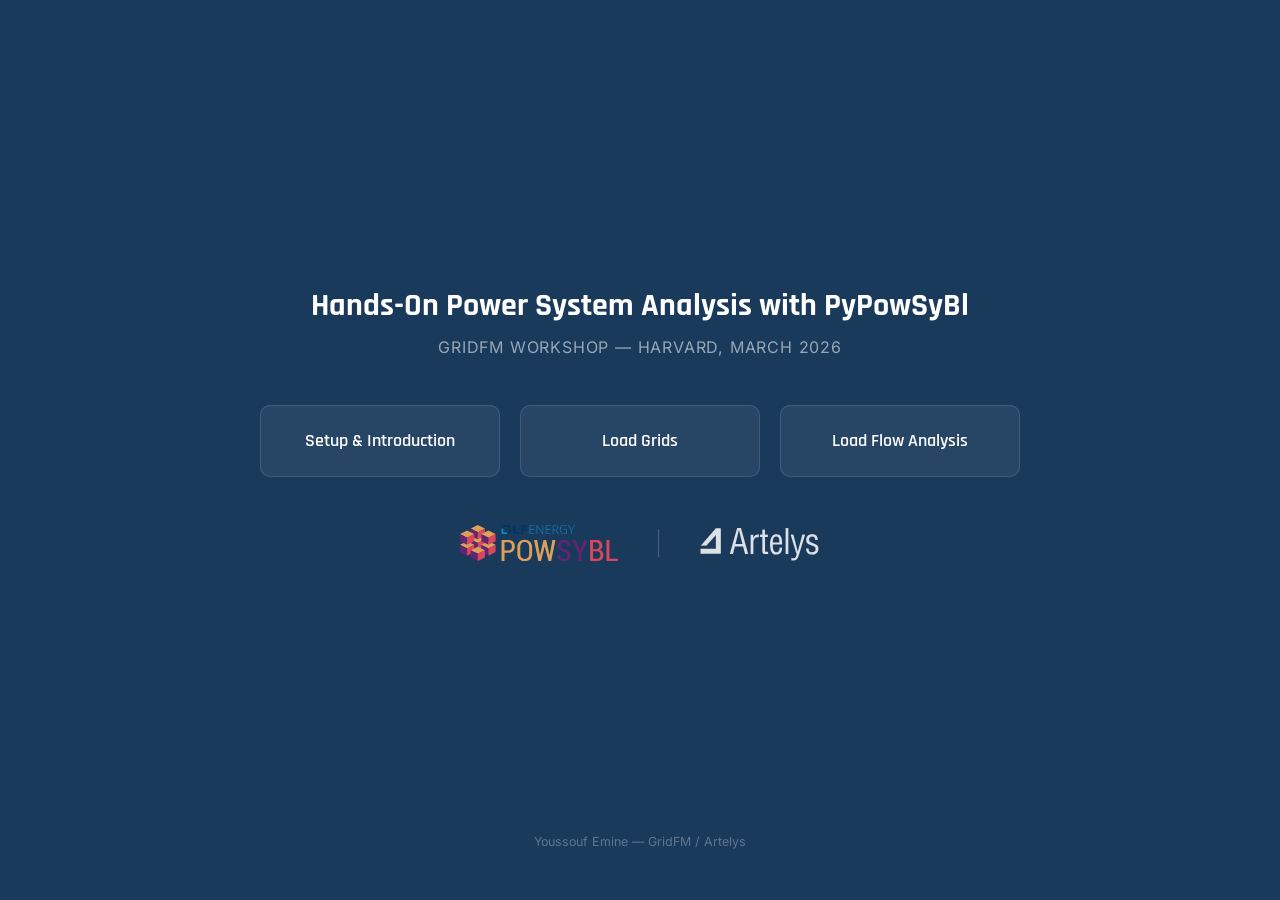
==== index.html @ 10a88698 "Deploy — GridFM Workshop, Harvard, March 2026" ====
<!DOCTYPE html>
<html lang="en">
<head>
  <meta charset="UTF-8">
  <meta name="viewport" content="width=device-width, initial-scale=1.0">
  <title>PyPowSyBl Tutorial — GridFM Workshop, Harvard 2026</title>
  <link rel="stylesheet" href="fonts/fonts.css">
  <style>
    * { box-sizing: border-box; margin: 0; padding: 0; }

    body {
      font-family: 'Inter', system-ui, sans-serif;
      background: #1a3a5c;
      color: #f0f4f8;
      min-height: 100vh;
      display: flex;
      flex-direction: column;
      align-items: center;
      padding: 2rem;
    }

    .main {
      flex: 1;
      display: flex;
      flex-direction: column;
      align-items: center;
      justify-content: center;
      width: 100%;
    }

    header {
      text-align: center;
      margin-bottom: 3rem;
    }

    header h1 {
      font-family: 'Rajdhani', 'Inter', system-ui, sans-serif;
      font-size: 2rem;
      font-weight: 700;
      color: #ffffff;
      line-height: 1.3;
      white-space: nowrap;
    }

    header p {
      margin-top: 0.6rem;
      font-family: 'Inter', system-ui, sans-serif;
      font-size: 1rem;
      color: rgba(255,255,255,0.55);
      letter-spacing: 0.05em;
      text-transform: uppercase;
    }

    .grid {
      display: flex;
      flex-wrap: wrap;
      gap: 1.25rem;
      justify-content: center;
      max-width: 860px;
    }

    .card {
      display: flex;
      flex-direction: column;
      align-items: center;
      text-align: center;
      background: rgba(255,255,255,0.06);
      border: 1px solid rgba(255,255,255,0.12);
      border-radius: 10px;
      padding: 1.4rem 1.8rem;
      width: 240px;
      text-decoration: none;
      color: inherit;
      transition: background 0.2s, transform 0.15s;
    }

    .card:hover {
      background: rgba(224,82,6,0.18);
      border-color: #e05206;
      transform: translateY(-3px);
    }

    .card .label {
      font-family: 'Rajdhani', 'Inter', system-ui, sans-serif;
      font-size: 1.15rem;
      font-weight: 600;
      color: #ffffff;
      line-height: 1.4;
    }

    .logos {
      display: flex;
      align-items: center;
      justify-content: center;
      gap: 2.5rem;
      margin-top: 3rem;
    }

    .logos img {
      height: 36px;
      width: auto;
      opacity: 0.85;
    }

    .logos .sep {
      width: 1px;
      height: 28px;
      background: rgba(255,255,255,0.2);
    }

    footer {
      width: 100%;
      padding: 1.2rem 0;
      font-size: 0.78rem;
      color: rgba(255,255,255,0.3);
      text-align: center;
    }
  </style>
</head>
<body>
  <div class="main">
    <header>
      <h1>Hands-On Power System Analysis with PyPowSyBl</h1>
      <p>GridFM Workshop &mdash; Harvard, March 2026</p>
    </header>

    <div class="grid">
      <a class="card" href="00-setup.html" target="_blank" rel="noopener">
        <span class="label">Setup & Introduction</span>
      </a>
      <a class="card" href="01-load-grids.html" target="_blank" rel="noopener">
        <span class="label">Load Grids</span>
      </a>
      <a class="card" href="02-load-flow.html" target="_blank" rel="noopener">
        <span class="label">Load Flow Analysis</span>
      </a>
    </div>

    <div class="logos">
      <img src="logos/powsybl-logo.svg" alt="PowSyBl">
      <div class="sep"></div>
      <img src="logos/artelys-logo-white.svg" alt="Artelys">
    </div>
  </div>

  <footer>Youssouf Emine &mdash; GridFM / Artelys</footer>
</body>
</html>
---- fonts/fonts.css ----
/* Inter — latin, weights 300/400/500/600 (variable font, single file) */
@font-face {
  font-family: 'Inter';
  font-style: normal;
  font-weight: 300 600;
  font-display: swap;
  src: url('inter-latin.woff2') format('woff2');
  unicode-range: U+0000-00FF, U+0131, U+0152-0153, U+02BB-02BC, U+02C6, U+02DA,
    U+02DC, U+0304, U+0308, U+0329, U+2000-206F, U+20AC, U+2122, U+2191, U+2193,
    U+2212, U+2215, U+FEFF, U+FFFD;
}

/* JetBrains Mono — latin, weights 400/500 (variable font, single file) */
@font-face {
  font-family: 'JetBrains Mono';
  font-style: normal;
  font-weight: 400 500;
  font-display: swap;
  src: url('jetbrains-mono-latin.woff2') format('woff2');
  unicode-range: U+0000-00FF, U+0131, U+0152-0153, U+02BB-02BC, U+02C6, U+02DA,
    U+02DC, U+0304, U+0308, U+0329, U+2000-206F, U+20AC, U+2122, U+2191, U+2193,
    U+2212, U+2215, U+FEFF, U+FFFD;
}

/* Rajdhani — latin, weight 400 */
@font-face {
  font-family: 'Rajdhani';
  font-style: normal;
  font-weight: 400;
  font-display: swap;
  src: url('rajdhani-400-latin.woff2') format('woff2');
  unicode-range: U+0000-00FF, U+0131, U+0152-0153, U+02BB-02BC, U+02C6, U+02DA,
    U+02DC, U+0304, U+0308, U+0329, U+2000-206F, U+20AC, U+2122, U+2191, U+2193,
    U+2212, U+2215, U+FEFF, U+FFFD;
}

/* Rajdhani — latin, weight 600 */
@font-face {
  font-family: 'Rajdhani';
  font-style: normal;
  font-weight: 600;
  font-display: swap;
  src: url('rajdhani-600-latin.woff2') format('woff2');
  unicode-range: U+0000-00FF, U+0131, U+0152-0153, U+02BB-02BC, U+02C6, U+02DA,
    U+02DC, U+0304, U+0308, U+0329, U+2000-206F, U+20AC, U+2122, U+2191, U+2193,
    U+2212, U+2215, U+FEFF, U+FFFD;
}

/* Rajdhani — latin, weight 700 */
@font-face {
  font-family: 'Rajdhani';
  font-style: normal;
  font-weight: 700;
  font-display: swap;
  src: url('rajdhani-700-latin.woff2') format('woff2');
  unicode-range: U+0000-00FF, U+0131, U+0152-0153, U+02BB-02BC, U+02C6, U+02DA,
    U+02DC, U+0304, U+0308, U+0329, U+2000-206F, U+20AC, U+2122, U+2191, U+2193,
    U+2212, U+2215, U+FEFF, U+FFFD;
}
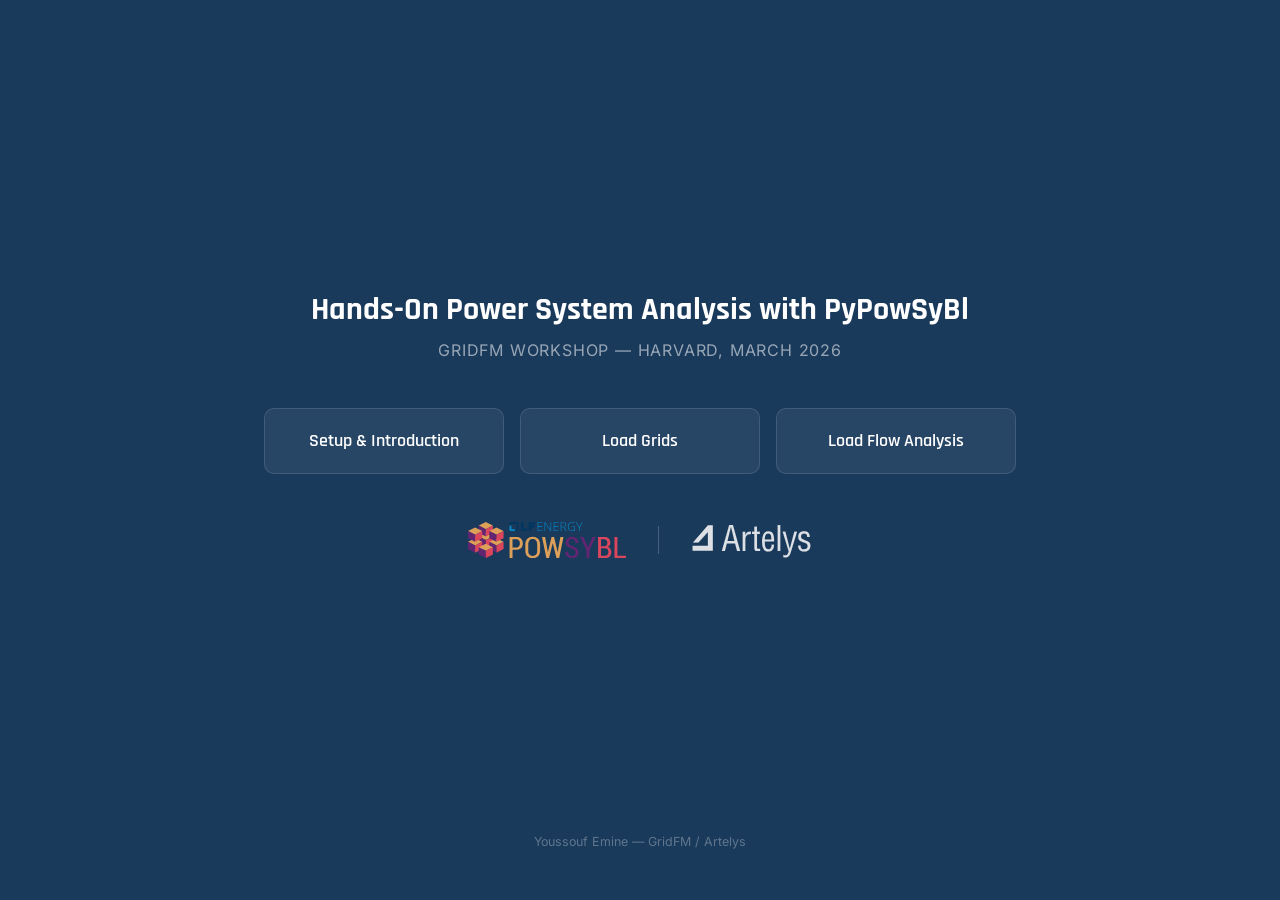
==== commit 428566e1: "Update slides — 2026-03-23 22:31" ====
--- a/index.html
+++ b/index.html
@@ -35,17 +35,16 @@
 
     header h1 {
       font-family: 'Rajdhani', 'Inter', system-ui, sans-serif;
-      font-size: 2rem;
+      font-size: clamp(1.3rem, 4vw, 2rem);
       font-weight: 700;
       color: #ffffff;
       line-height: 1.3;
-      white-space: nowrap;
     }
 
     header p {
       margin-top: 0.6rem;
       font-family: 'Inter', system-ui, sans-serif;
-      font-size: 1rem;
+      font-size: clamp(0.7rem, 2.5vw, 1rem);
       color: rgba(255,255,255,0.55);
       letter-spacing: 0.05em;
       text-transform: uppercase;
@@ -54,8 +53,9 @@
     .grid {
       display: flex;
       flex-wrap: wrap;
-      gap: 1.25rem;
+      gap: 1rem;
       justify-content: center;
+      width: 100%;
       max-width: 860px;
     }
 
@@ -67,8 +67,8 @@
       background: rgba(255,255,255,0.06);
       border: 1px solid rgba(255,255,255,0.12);
       border-radius: 10px;
-      padding: 1.4rem 1.8rem;
-      width: 240px;
+      padding: 1.2rem 1.5rem;
+      width: clamp(140px, 28vw, 240px);
       text-decoration: none;
       color: inherit;
       transition: background 0.2s, transform 0.15s;
@@ -82,7 +82,7 @@
 
     .card .label {
       font-family: 'Rajdhani', 'Inter', system-ui, sans-serif;
-      font-size: 1.15rem;
+      font-size: clamp(0.9rem, 2.5vw, 1.15rem);
       font-weight: 600;
       color: #ffffff;
       line-height: 1.4;
@@ -92,12 +92,13 @@
       display: flex;
       align-items: center;
       justify-content: center;
-      gap: 2.5rem;
+      gap: 2rem;
       margin-top: 3rem;
+      flex-wrap: wrap;
     }
 
     .logos img {
-      height: 36px;
+      height: clamp(24px, 5vw, 36px);
       width: auto;
       opacity: 0.85;
     }
@@ -111,9 +112,16 @@
     footer {
       width: 100%;
       padding: 1.2rem 0;
-      font-size: 0.78rem;
+      font-size: clamp(0.65rem, 2vw, 0.78rem);
       color: rgba(255,255,255,0.3);
       text-align: center;
+    }
+
+    @media (max-width: 480px) {
+      body { padding: 1.5rem 1rem; }
+      header { margin-bottom: 2rem; }
+      .logos .sep { display: none; }
+      .card { width: 100%; max-width: 320px; }
     }
   </style>
 </head>
